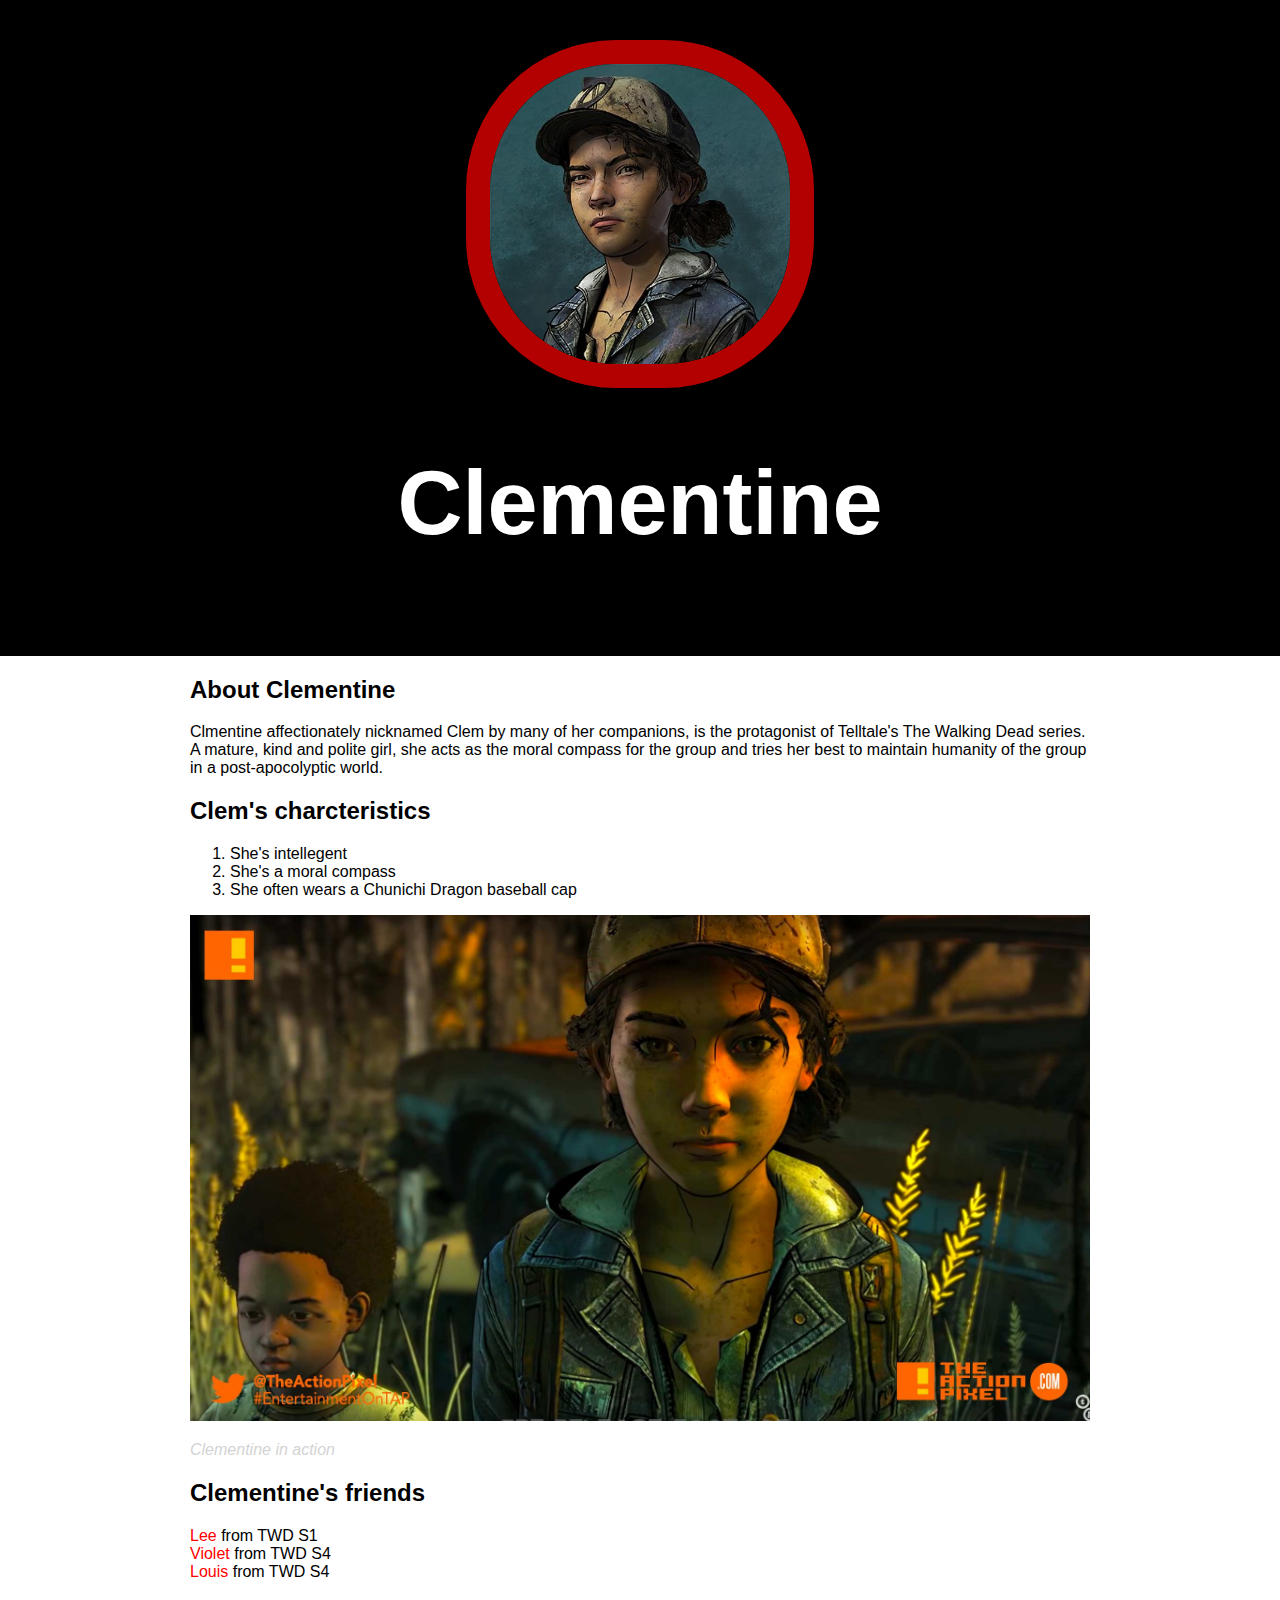
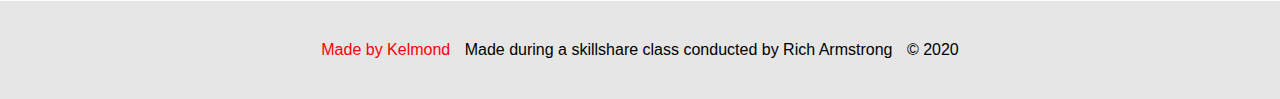
==== index.html @ f41a5643 "Finished website" ====
<!DOCTYPE html>
<html>
<head>
	<title>Clementine</title>
	<link rel="stylesheet" type="text/css" href="css/hero.css">
</head>
<body>

    <header>
    	<img src="image/profile.jpg" alt="Clementine">
    	<h1>Clementine</h1>
    </header>



    <div class="content">
     <h2>About Clementine</h2>
     <p>Clmentine affectionately nicknamed Clem by many of her companions, is the protagonist of Telltale's The Walking Dead series. A mature, kind and polite girl, she acts as the moral compass for the group and tries her best to maintain humanity of the group in a post-apocolyptic world. </p>

     <h2>Clem's charcteristics</h2>
     <ol>
     	<li>She's intellegent</li>
     	<li>She's a moral compass</li>
     	<li>She often wears a Chunichi Dragon baseball cap</li>
     </ol>
     <img class="big-image" src="image/big-image.jpg" alt="Clementine">
     <p class="caption">Clementine in action</p>

     <h2>Clementine's friends</h2>
     <ul> 
     	<li><a href="https://walkingdead.fandom.com/wiki/Lee_Everett_(Video_Game)" target="_blank" title="More about Lee">Lee</a> from TWD S1</li>
     	<li><a href="https://walkingdead.fandom.com/wiki/Violet_(Video_Game)" target="_blank" title="More about Violet">Violet</a> from TWD S4</li>
     	<li><a href="https://walkingdead.fandom.com/wiki/Louis_(Video_Game)" target="_blank" title="More about Louis">Louis</a> from TWD S4</li>
     </ul>
    </div>

    <footer>
    	<ul>
    		<li><a href="https://codingstallion.github.io/clementine-hero/index.html" target="_blank" title="Visit Kelmond's webpage">Made by Kelmond</a></li>
    		<li>Made during a skillshare class conducted by Rich Armstrong</li>
    		<li>&copy; 2020</li>
    	</ul>
    </footer>
</body>
</html>
---- css/hero.css ----
html, body{

	font-family: Arial, sans-serif;
	margin: 0px;
}


header {

	background-color: rgb(0, 0, 0);
	/*Padding positions
	padding: Top 40px Right 20px Bottom 40px Left 20px;
	*/
	padding: 40px;
	text-align: center;



}

h1 {

	font-size: 90px;
	color: white;

}

header img {

	border-radius: 150px;
	width: 300px;
	border: 24px solid rgb(179, 0, 0);
}

.content {

	max-width: 900px;
	margin: 0 auto;



          }

 img.big-image{

 	max-width: 100%;
 }

 p.caption {

 	font-size: 16px;
 	color: lightgrey;
 	font-style: italic;
 }

 ul{

 	list-style: none;
 	margin: 0px;
 	padding: 0px;

 }

 a {

 	color: red;
 	text-decoration: none;
 }

 footer {

    margin-top: 20px;
    padding: 40px 20px;
 	background-color: #E6E6E6;
 	text-align: center;

 }

 footer ul li{

 	display: inline-block;
 	margin: 0 5px;


 }
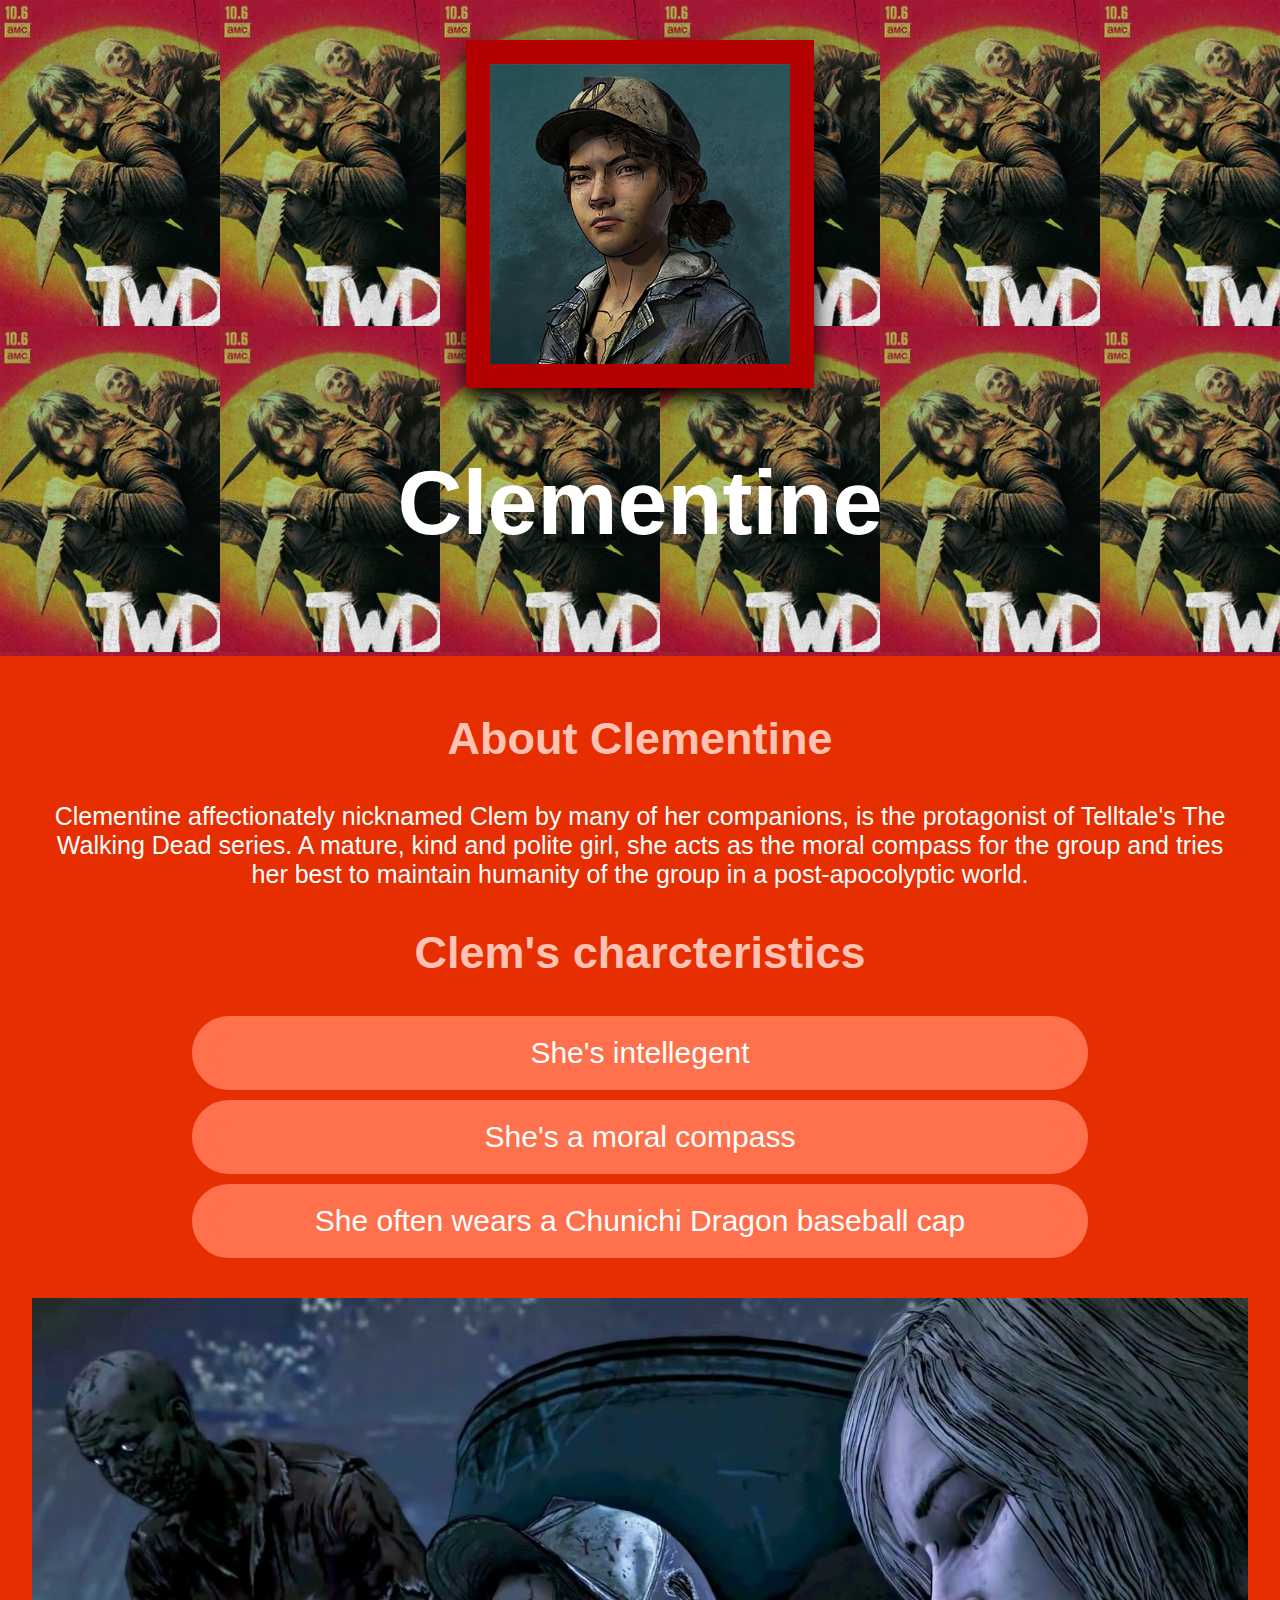
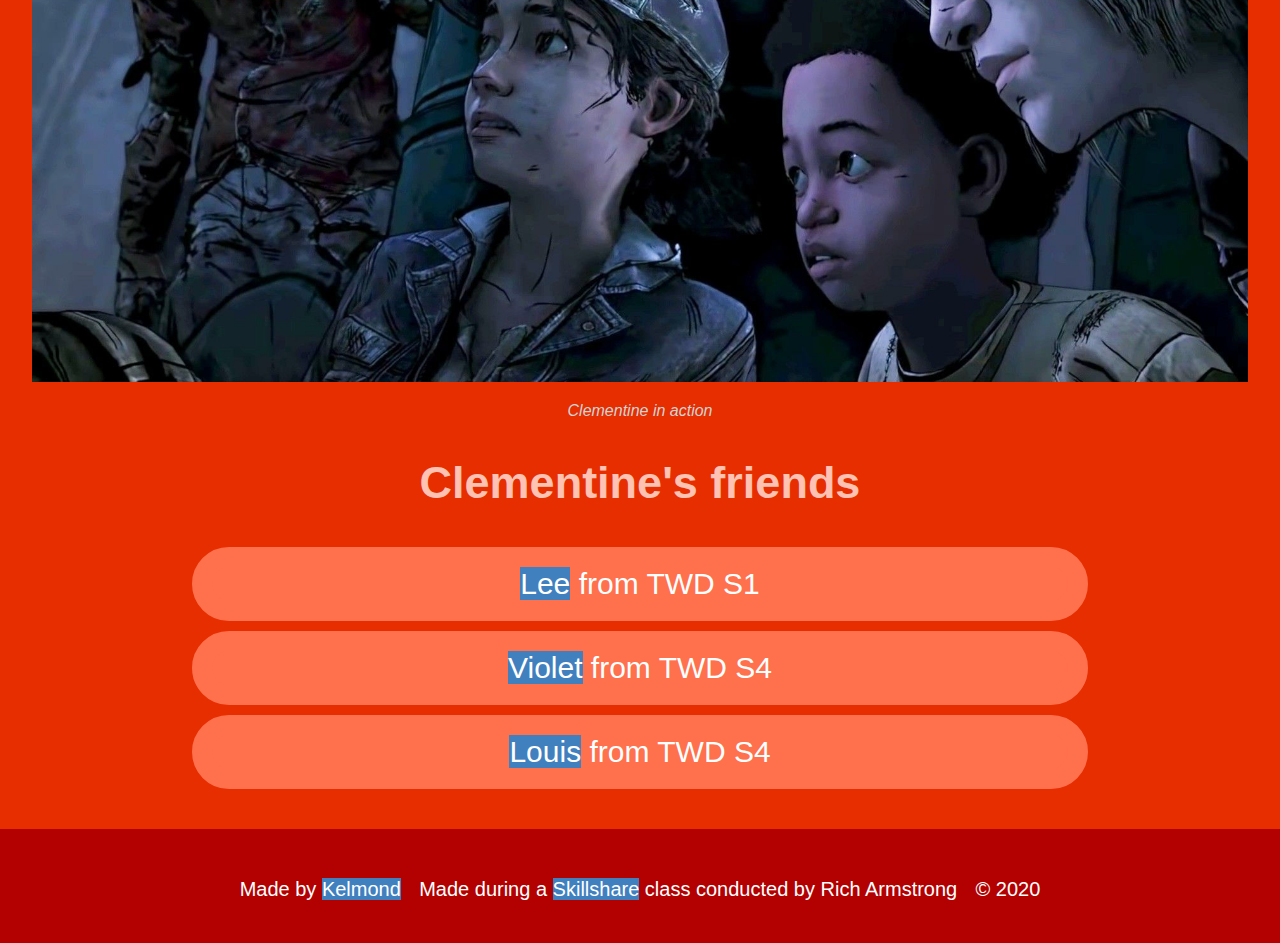
==== commit f2d46188: "Bug and major changes to the website" ====
--- a/index.html
+++ b/index.html
@@ -15,7 +15,7 @@
 
     <div class="content">
      <h2>About Clementine</h2>
-     <p>Clmentine affectionately nicknamed Clem by many of her companions, is the protagonist of Telltale's The Walking Dead series. A mature, kind and polite girl, she acts as the moral compass for the group and tries her best to maintain humanity of the group in a post-apocolyptic world. </p>
+     <p>Clementine affectionately nicknamed Clem by many of her companions, is the protagonist of Telltale's The Walking Dead series. A mature, kind and polite girl, she acts as the moral compass for the group and tries her best to maintain humanity of the group in a post-apocolyptic world. </p>
 
      <h2>Clem's charcteristics</h2>
      <ol>
@@ -36,8 +36,8 @@
 
     <footer>
     	<ul>
-    		<li><a href="https://codingstallion.github.io/clementine-hero/index.html" target="_blank" title="Visit Kelmond's webpage">Made by Kelmond</a></li>
-    		<li>Made during a skillshare class conducted by Rich Armstrong</li>
+    		<li>Made by <a href="https://codingstallion.github.io/clementine-hero/index.html" target="_blank" title="Visit Kelmond's webpage">Kelmond</a></li>
+    		<li>Made during a <a href="https://www.skillshare.com/classes/Hand-Coding-Your-First-Website-HTML-and-CSS-Basics-Original/1483893097/reviews" target="_blank" title="Visit Mrra's webpage">Skillshare</a> class conducted by Rich Armstrong</li>
     		<li>&copy; 2020</li>
     	</ul>
     </footer>
--- a/css/hero.css
+++ b/css/hero.css
@@ -13,7 +13,8 @@
 	*/
 	padding: 40px;
 	text-align: center;
-
+    background-image: url("../image/pattern.jpg");
+    background-repeat: repeat;
 
 
 }
@@ -25,25 +26,47 @@
 
 }
 
+h2 {
+
+	font-size: 45px;
+	text-align: center;
+	color: hsl(12, 100%, 85%);
+}
+
+
 header img {
 
-	border-radius: 150px;
 	width: 300px;
 	border: 24px solid rgb(179, 0, 0);
+	box-shadow: /*X position*/0px /*Y position*/10px /*Blur value*/ 20px black;
+
 }
 
 .content {
 
-	max-width: 900px;
+	max-width: 100%;
+	height: auto;
 	margin: 0 auto;
-
-
+	padding: 20px 0px 40px 0px;
+	text-align: center;
+	background-color: hsl(12, 100%, 45%);
+	color: white;
 
           }
 
+ .content p{
+
+ 	font-size: 25px;
+ 	padding: 0px 40px 0px 40px;
+    text-align: center;
+
+ }
+
+
  img.big-image{
 
- 	max-width: 100%;
+ 	max-width: 95%;
+
  }
 
  p.caption {
@@ -53,26 +76,70 @@
  	font-style: italic;
  }
 
+ ol{
+
+ 	list-style: none;
+ 	margin: 0px auto;
+ 	padding: 0px 0px 40px 0px;
+ 	text-align: center;
+ 	font-size: 30px;
+ 	max-width: 70%;
+ 
+ }
+
+ ol li {
+
+ 	border: 20px solid hsl(12, 100%, 65%);
+ 	background-color: hsl(12, 100%, 65%);
+ 	border-radius: 40px;
+ 	margin-top: 10px;
+ }
+
  ul{
 
  	list-style: none;
  	margin: 0px;
  	padding: 0px;
+ 	max-width: 70%;
+ 	margin: 0 auto;
+ 	font-size: 30px;
 
  }
 
- a {
+  .content ul li {
 
- 	color: red;
+ 	border: 20px solid hsl(12, 100%, 65%);
+ 	background-color: hsl(12, 100%, 65%);
+ 	border-radius: 40px;
+ 	margin-top: 10px;
+
+ }
+
+
+a {
+
+ 	background-color: hsl(210, 50%, 50%);
+ 	color: white;
  	text-decoration: none;
  }
 
+a:hover {
+
+    background-color: black;
+    color: white;
+
+ }
+
+
+
  footer {
 
-    margin-top: 20px;
+    margin-top: 0px;
     padding: 40px 20px;
- 	background-color: #E6E6E6;
+ 	background-color: rgb(179, 0, 0);
  	text-align: center;
+ 	color: white;
+
 
  }
 
@@ -80,6 +147,6 @@
 
  	display: inline-block;
  	margin: 0 5px;
-
+    font-size: 20px;
 
  }
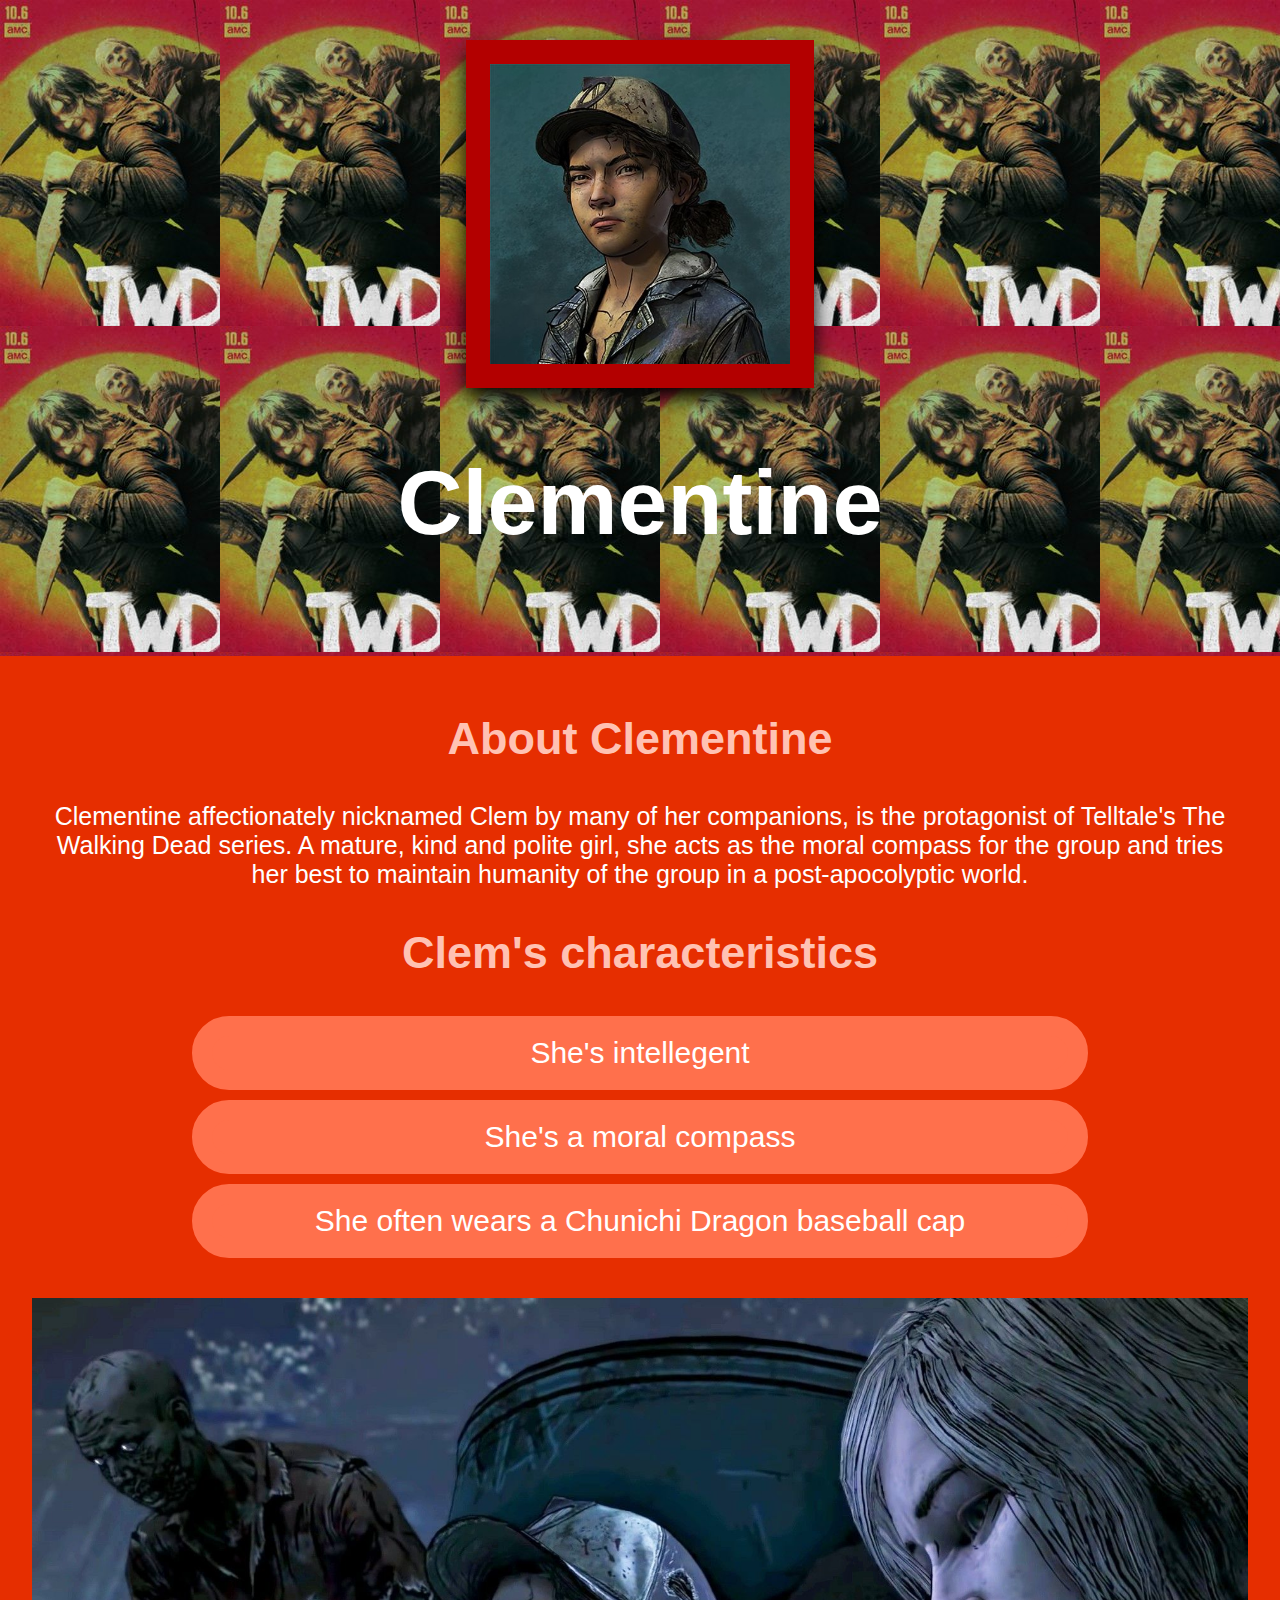
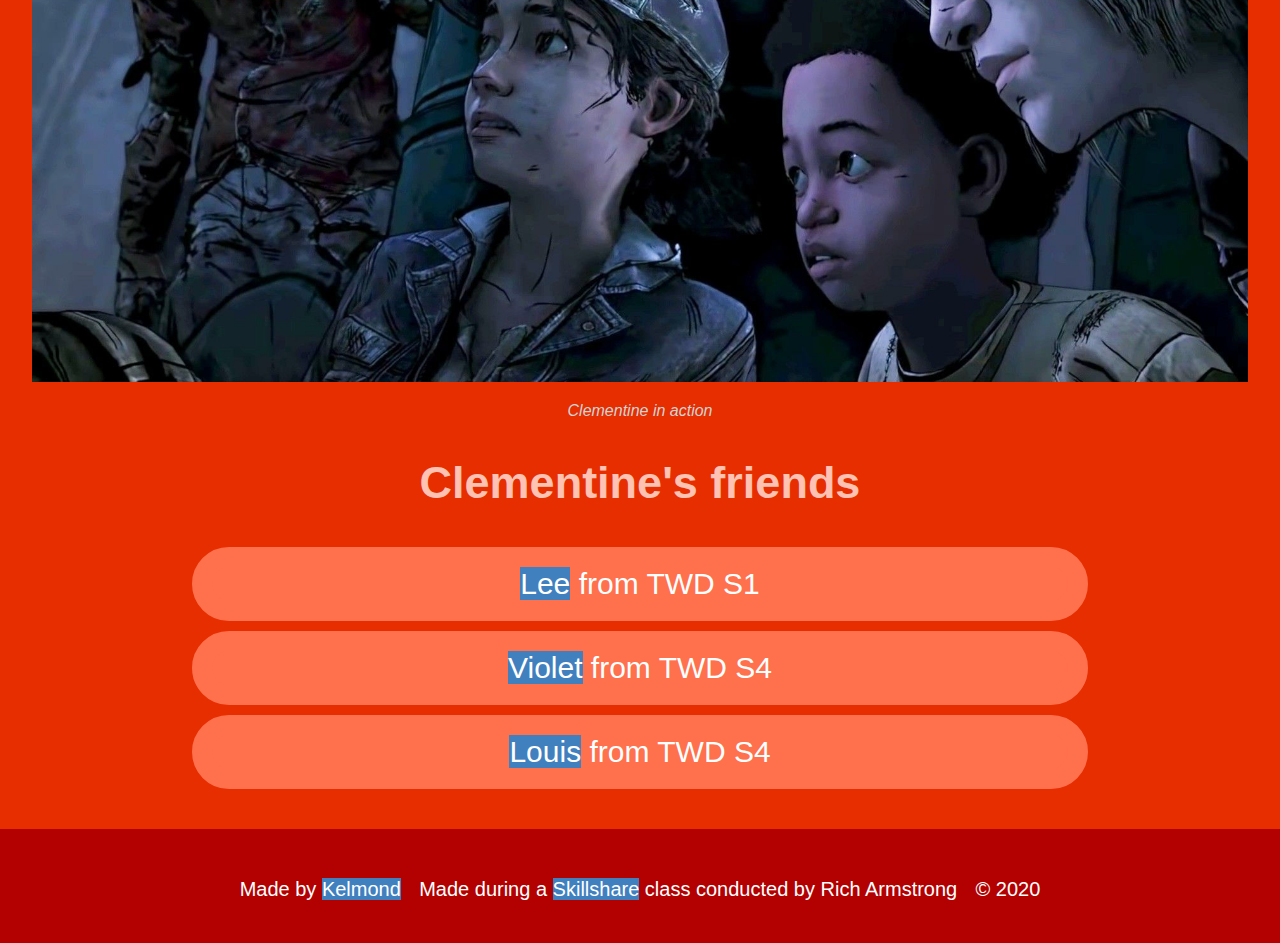
==== commit 303db571: "Update index.html" ====
--- a/index.html
+++ b/index.html
@@ -17,7 +17,7 @@
      <h2>About Clementine</h2>
      <p>Clementine affectionately nicknamed Clem by many of her companions, is the protagonist of Telltale's The Walking Dead series. A mature, kind and polite girl, she acts as the moral compass for the group and tries her best to maintain humanity of the group in a post-apocolyptic world. </p>
 
-     <h2>Clem's charcteristics</h2>
+     <h2>Clem's characteristics</h2>
      <ol>
      	<li>She's intellegent</li>
      	<li>She's a moral compass</li>
